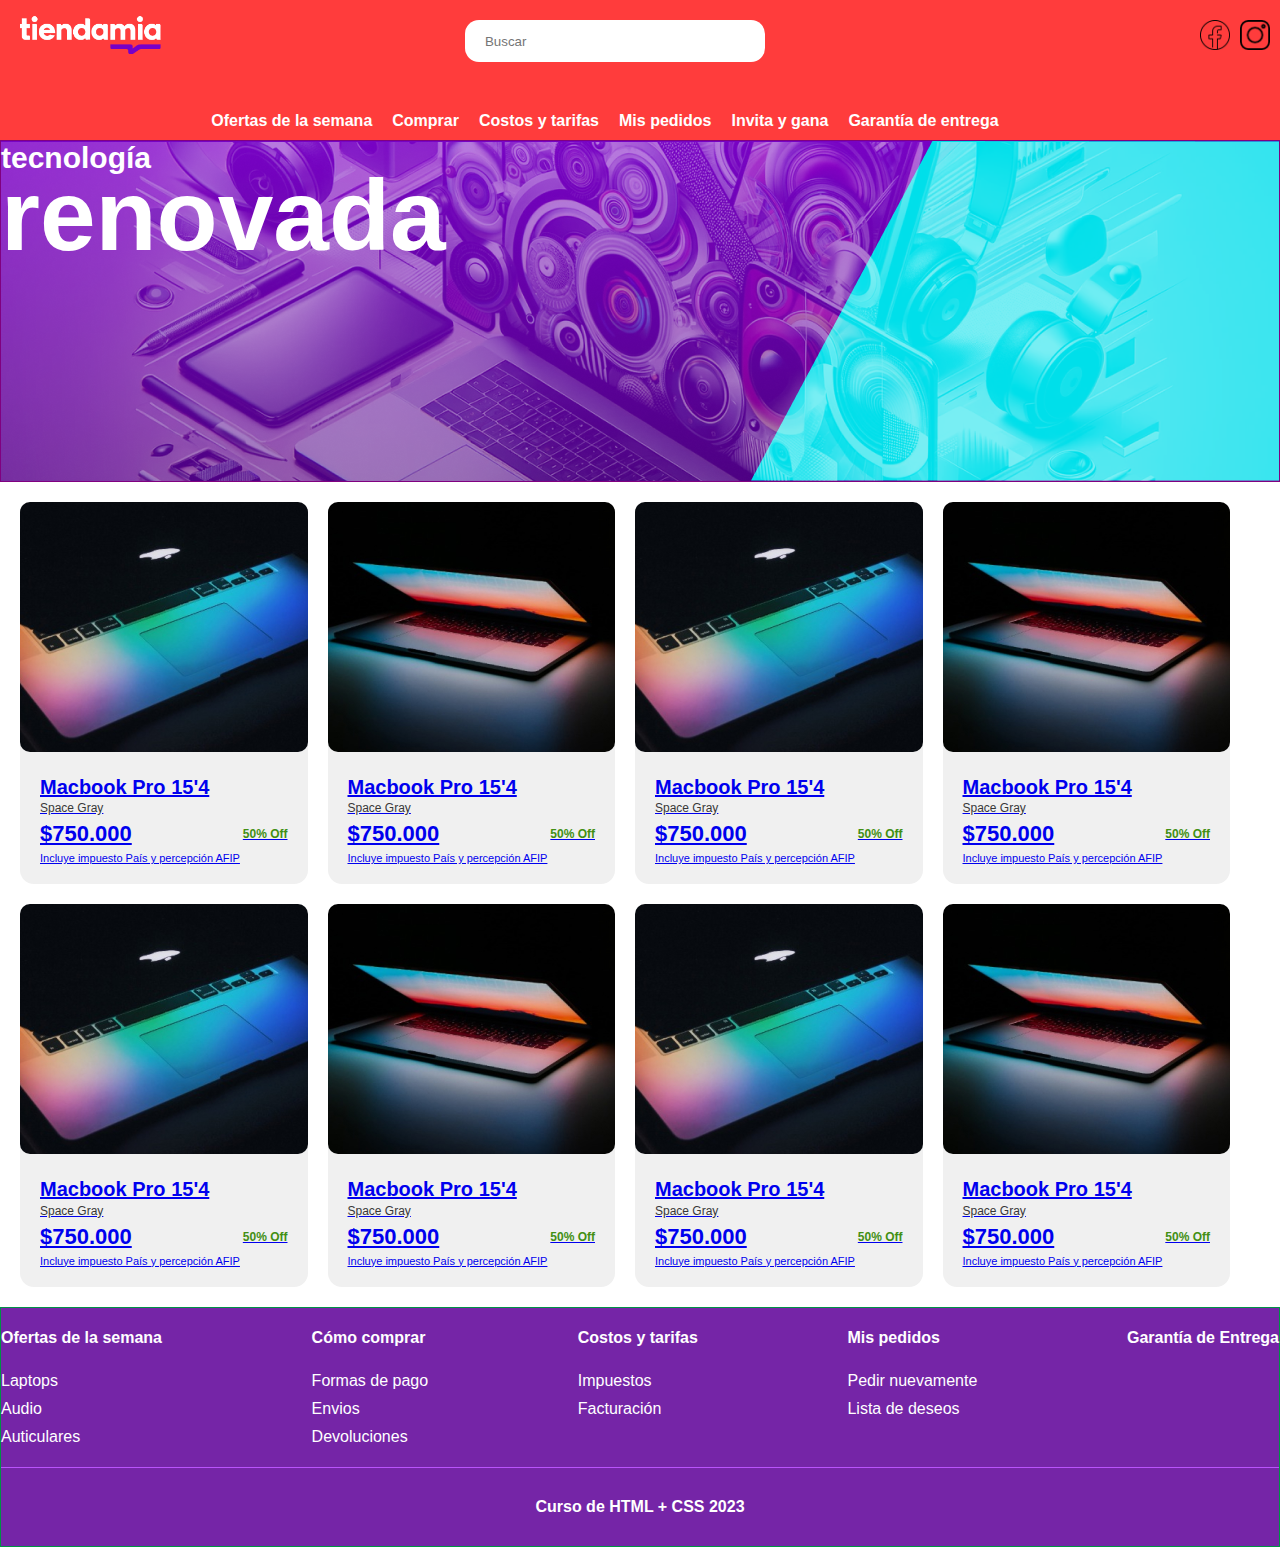
==== index.html @ 2b43e903 "Initial commit" ====
<!DOCTYPE html>
<html lang="es">
  <head>
    <meta charset="UTF-8" />
    <meta name="viewport" content="width=device-width, initial-scale=1.0" />
    <link rel="stylesheet" href="style.css" />
    <title>Tu Página</title>
  </head>
  <body>
    <header>
      <div id="logo">
        <img src="img/Screenshot 2024-01-22 201639.png" alt="Logo" />
      </div>
      <div id="search">
        <input type="text" placeholder="Buscar" />
        <div id="menu">
          <nav>
            <ul>
              <li><a href="#">Ofertas de la semana</a></li>
              <li><a href="#">Comprar</a></li>
              <li><a href="#">Costos y tarifas</a></li>
              <li><a href="#">Mis pedidos</a></li>
              <li><a href="#">Invita y gana</a></li>
              <li><a href="#">Garantía de entrega</a></li>
            </ul>
          </nav>
        </div>
      </div>
      <div id="social-icons">
        <img src="img/logo-de-facebook.png" alt="Facebook" />
        <img src="img/instagram.png" alt="Instagram" />
      </div>
    </header>
    <section id="hero">
      <div class="container">
        <div class="title-container">
          <span>tecnología</span>
          <span>renovada</span>
        </div>
      </div>
    </section>
    <main>
      <div class="container">
        <div class="product-container">
          <a href="checkout.html">
            <article class="product-card">
              <img class="product-img" src="img/mock1.jpg" alt="Macbook Pro" />
              <div class="product-info">
                <span class="product-title">Macbook Pro 15'4</span>
                <span class="product-description">Space Gray</span>
                <div class="product-price-block">
                  <span class="price">$750.000</span>
                  <span class="discount">50% Off</span>
                </div>
                <div class="product-tax-policy">
                  Incluye impuesto País y percepción AFIP
                </div>
              </div>
            </article>
          </a>
          <a href="checkout.html">
            <article class="product-card">
              <img class="product-img" src="img/mock2.jpg" alt="Macbook Pro" />
              <div class="product-info">
                <span class="product-title">Macbook Pro 15'4</span>
                <span class="product-description">Space Gray</span>
                <div class="product-price-block">
                  <span class="price">$750.000</span>
                  <span class="discount">50% Off</span>
                </div>
                <div class="product-tax-policy">
                  Incluye impuesto País y percepción AFIP
                </div>
              </div>
            </article>
          </a>
          <a href="checkout.html">
            <article class="product-card">
              <img class="product-img" src="img/mock1.jpg" alt="Macbook Pro" />
              <div class="product-info">
                <span class="product-title">Macbook Pro 15'4</span>
                <span class="product-description">Space Gray</span>
                <div class="product-price-block">
                  <span class="price">$750.000</span>
                  <span class="discount">50% Off</span>
                </div>
                <div class="product-tax-policy">
                  Incluye impuesto País y percepción AFIP
                </div>
              </div>
            </article>
          </a>
          <a href="checkout.html">
            <article class="product-card">
              <img class="product-img" src="img/mock2.jpg" alt="Macbook Pro" />
              <div class="product-info">
                <span class="product-title">Macbook Pro 15'4</span>
                <span class="product-description">Space Gray</span>
                <div class="product-price-block">
                  <span class="price">$750.000</span>
                  <span class="discount">50% Off</span>
                </div>
                <div class="product-tax-policy">
                  Incluye impuesto País y percepción AFIP
                </div>
              </div>
            </article>
          </a>
          <a href="checkout.html">
            <article class="product-card">
              <img class="product-img" src="img/mock1.jpg" alt="Macbook Pro" />
              <div class="product-info">
                <span class="product-title">Macbook Pro 15'4</span>
                <span class="product-description">Space Gray</span>
                <div class="product-price-block">
                  <span class="price">$750.000</span>
                  <span class="discount">50% Off</span>
                </div>
                <div class="product-tax-policy">
                  Incluye impuesto País y percepción AFIP
                </div>
              </div>
            </article>
          </a>
          <a href="checkout.html">
            <article class="product-card">
              <img class="product-img" src="img/mock2.jpg" alt="Macbook Pro" />
              <div class="product-info">
                <span class="product-title">Macbook Pro 15'4</span>
                <span class="product-description">Space Gray</span>
                <div class="product-price-block">
                  <span class="price">$750.000</span>
                  <span class="discount">50% Off</span>
                </div>
                <div class="product-tax-policy">
                  Incluye impuesto País y percepción AFIP
                </div>
              </div>
            </article>
          </a>
          <a href="checkout.html">
            <article class="product-card">
              <img class="product-img" src="img/mock1.jpg" alt="Macbook Pro" />
              <div class="product-info">
                <span class="product-title">Macbook Pro 15'4</span>
                <span class="product-description">Space Gray</span>
                <div class="product-price-block">
                  <span class="price">$750.000</span>
                  <span class="discount">50% Off</span>
                </div>
                <div class="product-tax-policy">
                  Incluye impuesto País y percepción AFIP
                </div>
              </div>
            </article>
          </a>
          <a href="checkout.html">
            <article class="product-card">
              <img class="product-img" src="img/mock2.jpg" alt="Macbook Pro" />
              <div class="product-info">
                <span class="product-title">Macbook Pro 15'4</span>
                <span class="product-description">Space Gray</span>
                <div class="product-price-block">
                  <span class="price">$750.000</span>
                  <span class="discount">50% Off</span>
                </div>
                <div class="product-tax-policy">
                  Incluye impuesto País y percepción AFIP
                </div>
              </div>
            </article>
          </a>
        </div>
      </div>
    </main>

    <footer>
      <div class="container">
        <div class="columns-container">
          <div class="col">
            <ul>
              <li class="col-main-item">
                <a href="#">Ofertas de la semana</a>
              </li>
              <li><a href="#">Laptops</a></li>
              <li><a href="#">Audio</a></li>
              <li><a href="#">Auticulares</a></li>
            </ul>
          </div>
          <div class="col">
            <ul>
              <li class="col-main-item"><a href="#">Cómo comprar</a></li>
              <li><a href="#">Formas de pago</a></li>
              <li><a href="#">Envios</a></li>
              <li><a href="#">Devoluciones</a></li>
            </ul>
          </div>
          <div class="col">
            <ul>
              <li class="col-main-item"><a href="#">Costos y tarifas</a></li>
              <li><a href="#">Impuestos</a></li>
              <li><a href="#">Facturación</a></li>
            </ul>
          </div>
          <div class="col">
            <ul>
              <li class="col-main-item"><a href="#">Mis pedidos</a></li>
              <li><a href="#">Pedir nuevamente</a></li>
              <li><a href="#">Lista de deseos</a></li>
            </ul>
          </div>
          <div class="col">
            <ul>
              <li class="col-main-item"><a href="#">Garantía de Entrega</a></li>
            </ul>
          </div>
        </div>
        <div class="copyright">Curso de HTML + CSS 2023</div>
      </div>
    </footer>
  </body>
</html>
---- style.css ----
body {
  margin: 0;
  padding: 0;
  font-family: Arial, sans-serif;
}

header {
  background-color: #ff3c3c;
  color: #ffffff;
  padding: 10px;
  text-align: center;
  display: flex;
  align-items: center;
  justify-content: space-between;
}

#logo {
  width: 30px;
  height: auto;
  margin-bottom: 70px;
}
#logo img {
  width: 150px;
  height: auto;
  margin-left: 10px;
}
#social-icons {
  display: flex;
  height: auto;
  margin-bottom: 70px;
}

#social-icons img {
  width: 30px;
  height: auto;
  margin-left: 10px;
}

#search {
  display: flex;
  flex-direction: column;
  align-items: center;
  margin-top: 10px;
}

#search input {
  height: 42px;
  border-radius: 14px;
  border: none;
  width: 300px;
  padding: 20px;
  box-sizing: border-box;
}

#menu nav ul {
  display: flex;
  justify-content: space-between;
  list-style-type: none;
  margin: 0;
  padding: 0;
}

#menu nav ul li {
  margin-right: 20px;
  margin-top: 50px;
}

#menu nav ul li a {
  color: white;
  font-weight: 700;
  text-align: left;
  text-decoration: none;
}
.nav ul li a:hover {
  text-decoration: underline;
}
/* Hero section */
section#hero {
  border: 1px solid purple;
  height: 340px;
  background: url("img/hero_bg.png");
  background-size: cover;
  background-position: top center;
}
section#hero .container {
  display: flex;
  align-items: center;
  justify-content: flex-start;
}
.title-container span {
  display: block;
  color: white;
  font-weight: 700;
}
.title-container span:first-child {
  font-size: 30px;
}
.title-container span:last-child {
  font-size: 100px;
  line-height: 80px;
}

main {
  padding: 20px;
  margin-right: 30px;
}

.product-container {
  display: grid;
  grid-template-columns: repeat(4, 1fr);
  grid-gap: 20px;
}
.product-card {
  background-color: #f0f0f0;
  border-radius: 14px;
  width: auto;
}
.product-img {
  width: 100%;
  height: 250px;
  border-radius: 10px;
  object-fit: cover;
  object-position: center center;
}
.product-info {
  padding: 20px;
  box-sizing: border-box;
}
.product-title {
  font-size: 20px;
  font-weight: 700;
  line-height: 22.27px;
  word-wrap: break-word;
  display: block;
}
.product-description {
  font-size: 12px;
  font-weight: 400;
  color: #383838;
  margin-bottom: 6px;
}
.product-price-block {
  display: flex;
  margin: 5px 0;
  justify-content: space-between;
  align-items: center;
}
.product-price-block .price {
  font-size: 22px;
  font-weight: 700;
  flex: 1;
}
.product-price-block .discount {
  font-size: 12px;
  font-weight: 700;
  color: #428f13;
}
.product-tax-policy {
  font-size: 11px;
  font-weight: 300;
}
footer {
  border: 1px solid #009145;
  min-height: 68px;
  background-color: #7525a7;
}
footer .container {
  display: flex;
  flex-direction: column;
}
.columns-container {
  flex: 1;
  display: flex;
  justify-content: space-between;
}
.columns-container .col ul {
  list-style-type: none;
  padding: 0;
}
.columns-container .col ul li {
  padding: 5px 0;
}
.columns-container .col ul li.col-main-item {
  font-weight: bold;
  padding-bottom: 20px;
}
.columns-container .col ul li a {
  color: white;
  text-decoration: none;
}
.copyright {
  border-top: 1px solid #ba53fb;
  text-align: center;
  color: white;
  font-weight: bold;
  padding: 30px 0;
  box-sizing: border-box;
}
/* Estilos para la sección de Checkout */
#checkout {
  background-color: #ebebeb; /* Color de fondo claro */
  padding: 33px; /* Espaciado interno */
  border-radius: 2px; /* Bordes ligeramente redondeados */
}

.checkout-container {
  text-align: center;
}

.checkout-total-label {
  color: #ff3c3c;
  font-size: 25px; 
}

.checkout-total-price {
  font-size: 28px; /* Tamaño grande para el precio */
  font-weight: 700;
  color: #009145; /* Fuente en negrita */
  margin-top: 20px; /* Espacio por encima del precio */
}

.checkout-description {
  line-height: 20.4px; /* Espaciado de línea para mejorar la legibilidad */
  word-wrap: break-word; /* Asegura que el texto no desborde el contenedor */
}

.checkout-policy-list {
  list-style-type: none; /* Elimina los marcadores de lista */
  margin-bottom: 30px; /* Espacio debajo de la lista */
}

.checkout-policy-list li {
  display: flex; /* Alineación horizontal de íconos y texto */
  margin: 15px 0; /* Espacio entre elementos de la lista */
}

.checkout-policy-list li .policy-icon {
  margin-right: 15px; /* Espacio entre el ícono y el texto */
}

.checkout-process .top {
  display: flex; /* Alinea el input y el botón horizontalmente */
  margin-bottom: 10px; /* Espacio debajo del grupo superior */
}

.checkout-process .top input {
  height: 40px;
  border-radius: 10px;
  border: none;
  width: 100px;
  margin-right: 10px;
  padding: 0 10px 0 20px;
  box-sizing: border-box;
}

.btn-primary {
  width: 100%;
  background: #ff3b3c;
  color: white;
  font-weight: bold;
  border: none;
  height: 40px;
  border-radius: 10px;
  cursor: pointer;
}

.btn-outline {
  width: 100%;
  border: 1px solid #ff3b3c;
  color: #ff3b3c;
  font-weight: bold;
  height: 40px;
  border-radius: 10px;
  cursor: pointer;

}
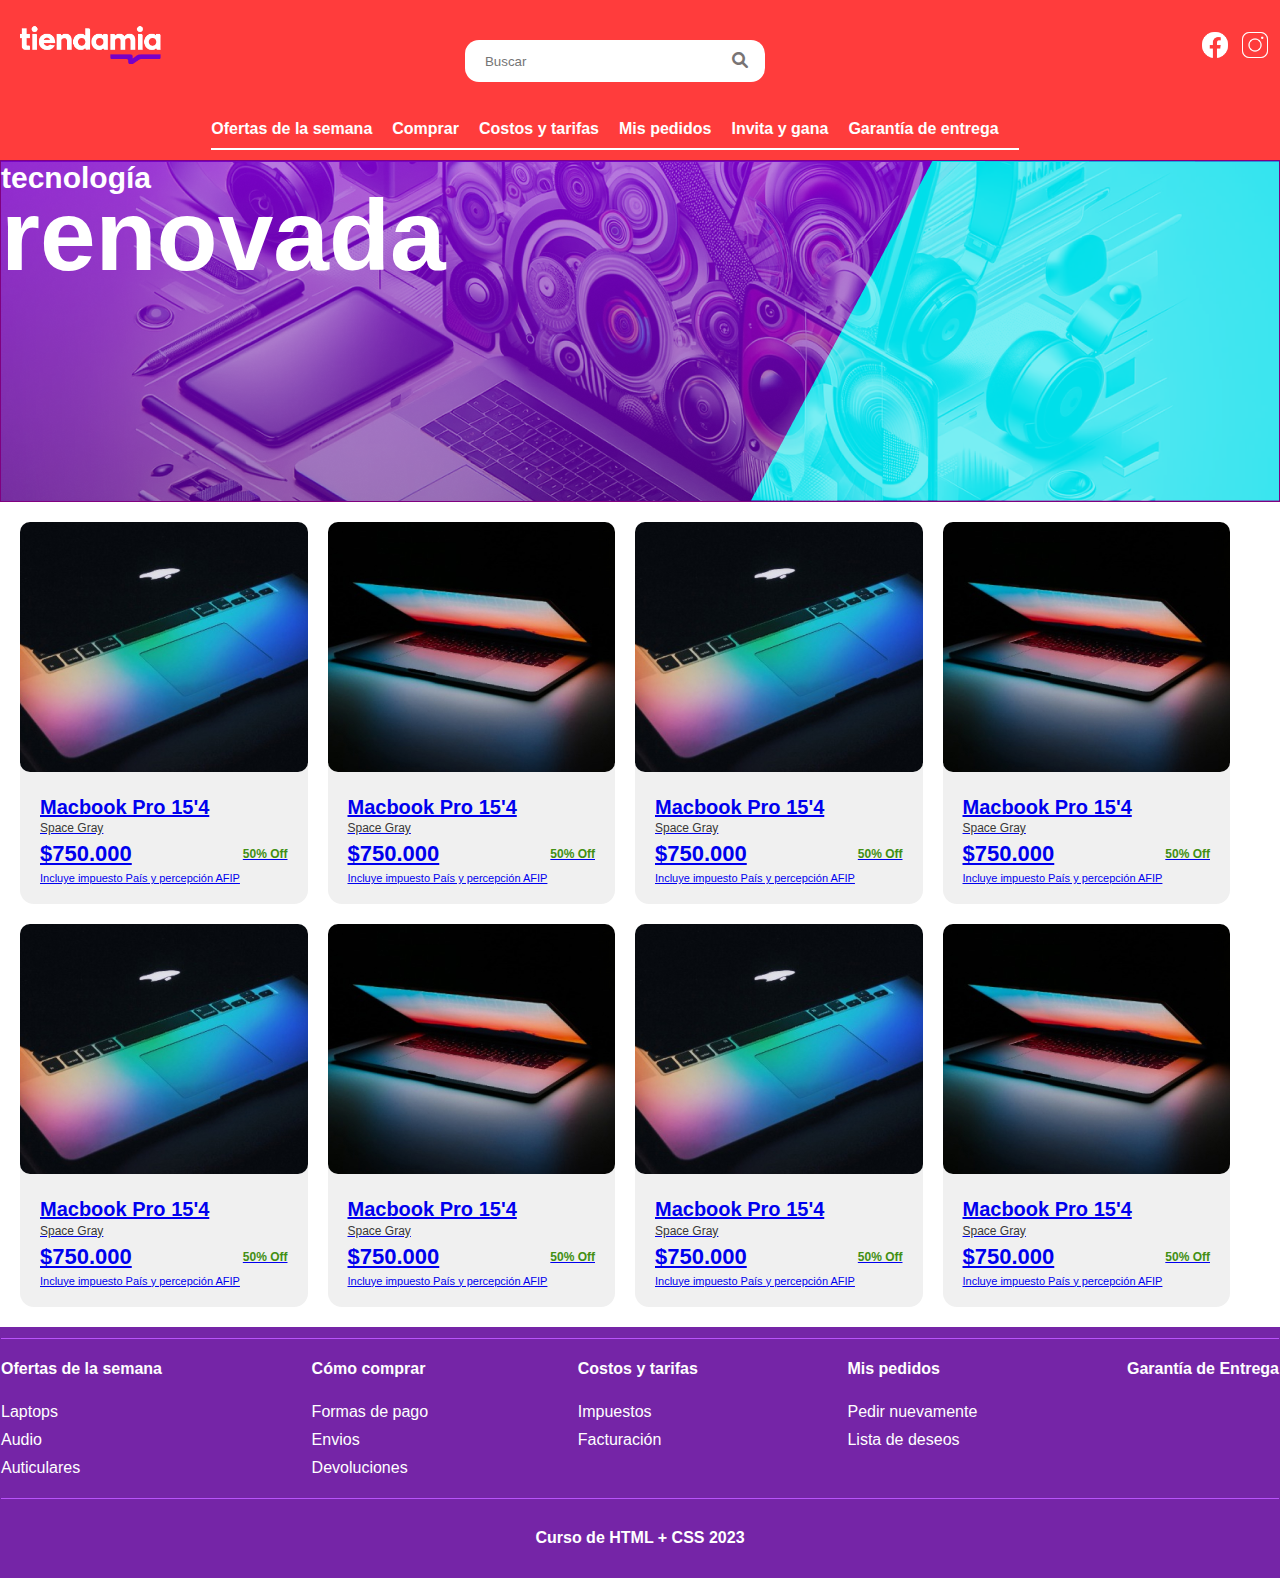
==== commit 32a9de9a: "update index" ====
--- a/index.html
+++ b/index.html
@@ -4,6 +4,7 @@
     <meta charset="UTF-8" />
     <meta name="viewport" content="width=device-width, initial-scale=1.0" />
     <link rel="stylesheet" href="style.css" />
+    <link rel="stylesheet" href="https://cdnjs.cloudflare.com/ajax/libs/font-awesome/6.0.0/css/all.min.css" />
     <title>Tu Página</title>
   </head>
   <body>
@@ -13,6 +14,7 @@
       </div>
       <div id="search">
         <input type="text" placeholder="Buscar" />
+        <span class="search-icon"><i class="fas fa-search"></i></span>
         <div id="menu">
           <nav>
             <ul>
@@ -27,8 +29,8 @@
         </div>
       </div>
       <div id="social-icons">
-        <img src="img/logo-de-facebook.png" alt="Facebook" />
-        <img src="img/instagram.png" alt="Instagram" />
+        <img src="img/icons8-facebook-nuevo-50.png" alt="Facebook" />
+        <img src="img/icons8-instagram-50.png" alt="Instagram" />
       </div>
     </header>
     <section id="hero">
--- a/style.css
+++ b/style.css
@@ -40,9 +40,24 @@
   display: flex;
   flex-direction: column;
   align-items: center;
-  margin-top: 10px;
-}
-
+  margin-top: 30px;
+  border-bottom: 2px solid white; 
+  padding-bottom: 10px;
+}
+.search-icon {
+  align-items: center;
+  margin-top: -30px;
+  margin-left: 250px;
+  cursor: pointer;
+  color: #787474; 
+
+}
+#search .divider {
+  border: none;
+  height: 2px;
+  background-color: white; /* Color blanco de la línea horizontal */
+  margin: 10px 0; /* Ajustar según sea necesario */
+}
 #search input {
   height: 42px;
   border-radius: 14px;
@@ -160,11 +175,14 @@
   font-weight: 300;
 }
 footer {
-  border: 1px solid #009145;
+  border: 1px solid #7525a7;
   min-height: 68px;
-  background-color: #7525a7;
-}
+  background-color: #7525a7;  
+}
+
 footer .container {
+  border-top: 1px solid #ba53fb;
+  margin-top: 10px;
   display: flex;
   flex-direction: column;
 }
@@ -198,9 +216,9 @@
 }
 /* Estilos para la sección de Checkout */
 #checkout {
-  background-color: #ebebeb; /* Color de fondo claro */
-  padding: 33px; /* Espaciado interno */
-  border-radius: 2px; /* Bordes ligeramente redondeados */
+  background-color: #ebebeb; 
+  padding: 33px;
+  border-radius: 2px; 
 }
 
 .checkout-container {
@@ -213,34 +231,34 @@
 }
 
 .checkout-total-price {
-  font-size: 28px; /* Tamaño grande para el precio */
-  font-weight: 700;
-  color: #009145; /* Fuente en negrita */
-  margin-top: 20px; /* Espacio por encima del precio */
+  font-size: 28px; 
+  font-weight: 700;
+  color: #009145; 
+  margin-top: 20px; 
 }
 
 .checkout-description {
-  line-height: 20.4px; /* Espaciado de línea para mejorar la legibilidad */
-  word-wrap: break-word; /* Asegura que el texto no desborde el contenedor */
+  line-height: 20.4px; 
+  word-wrap: break-word; 
 }
 
 .checkout-policy-list {
-  list-style-type: none; /* Elimina los marcadores de lista */
-  margin-bottom: 30px; /* Espacio debajo de la lista */
+  list-style-type: none; 
+  margin-bottom: 30px; 
 }
 
 .checkout-policy-list li {
-  display: flex; /* Alineación horizontal de íconos y texto */
-  margin: 15px 0; /* Espacio entre elementos de la lista */
+  display: flex; 
+  margin: 15px 0; 
 }
 
 .checkout-policy-list li .policy-icon {
-  margin-right: 15px; /* Espacio entre el ícono y el texto */
+  margin-right: 15px; 
 }
 
 .checkout-process .top {
-  display: flex; /* Alinea el input y el botón horizontalmente */
-  margin-bottom: 10px; /* Espacio debajo del grupo superior */
+  display: flex; 
+  margin-bottom: 10px; 
 }
 
 .checkout-process .top input {
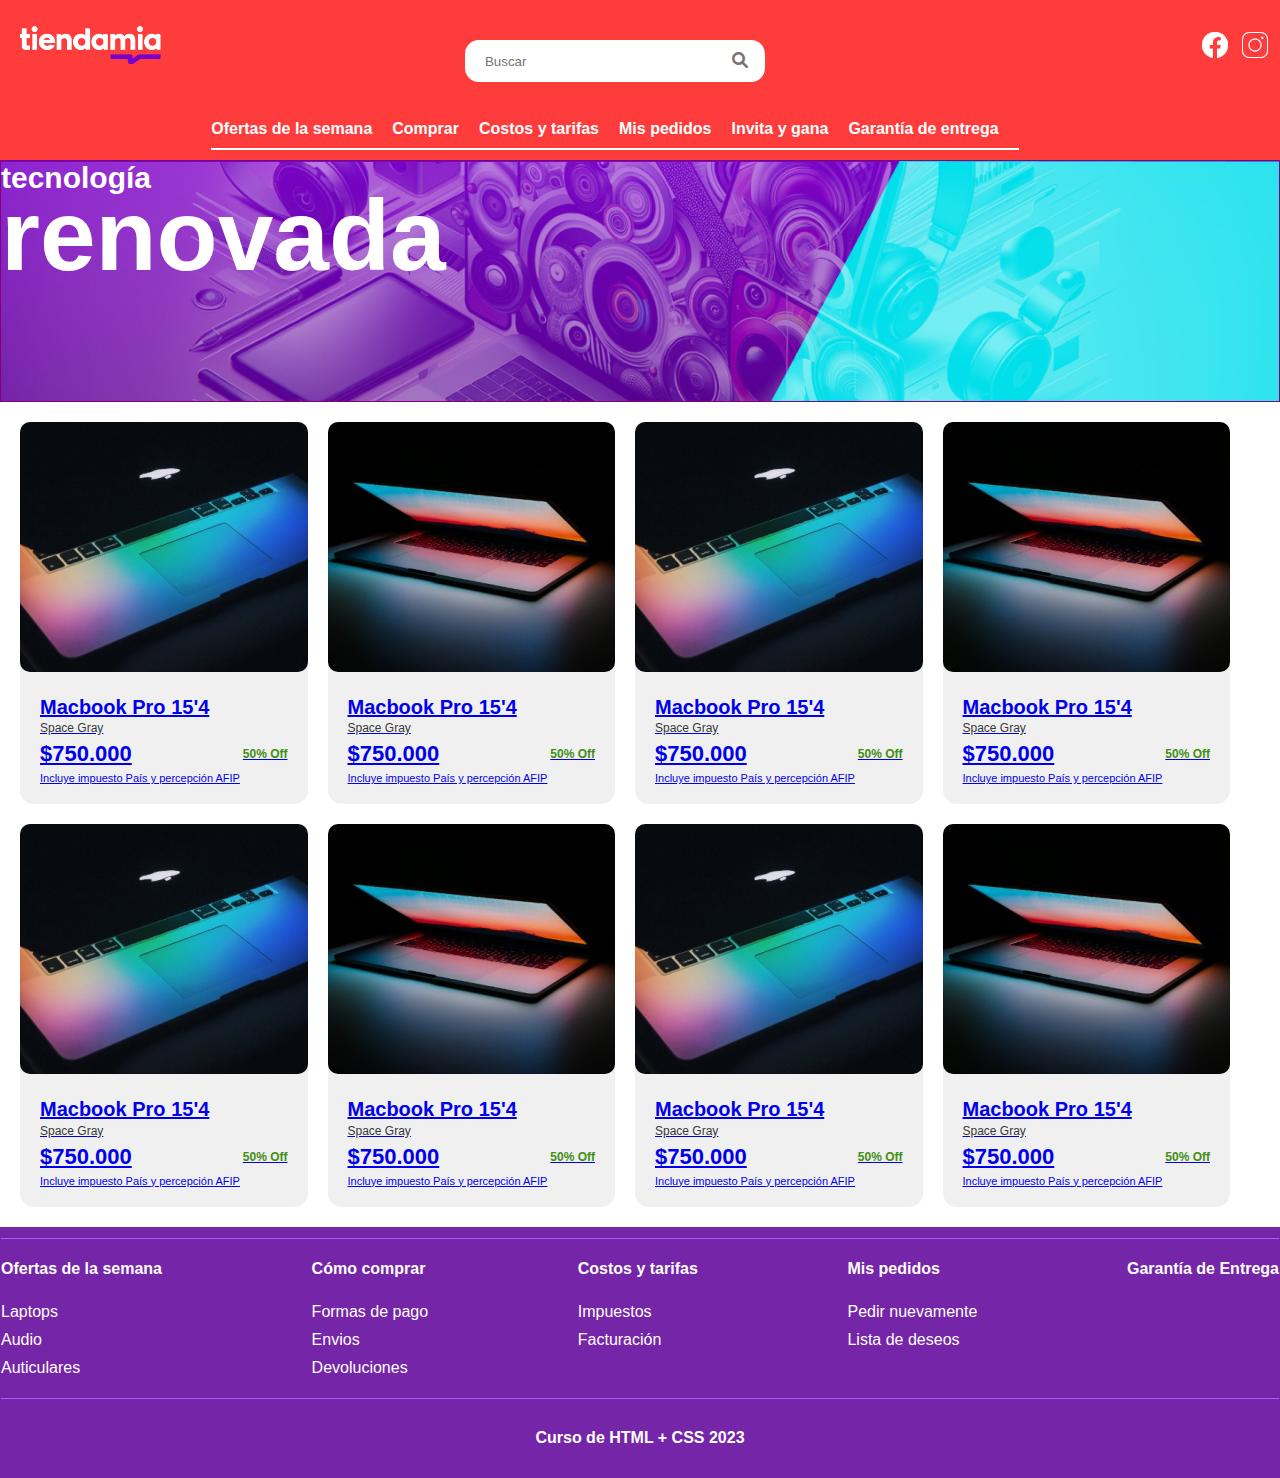
==== commit 312ba65c: "update" ====
--- a/index.html
+++ b/index.html
@@ -9,13 +9,13 @@
   </head>
   <body>
     <header>
-      <div id="logo">
-        <img src="img/Screenshot 2024-01-22 201639.png" alt="Logo" />
-      </div>
+      <a href="index.html" id="logo">
+        <img src="img/Screenshot 2024-01-22 201639.png" alt="Logo">
+      </a>
       <div id="search">
         <input type="text" placeholder="Buscar" />
-        <span class="search-icon"><i class="fas fa-search"></i></span>
-        <div id="menu">
+  <span class="search-icon"><i class="fas fa-search"></i></span>
+      <div id="menu">
           <nav>
             <ul>
               <li><a href="#">Ofertas de la semana</a></li>
--- a/style.css
+++ b/style.css
@@ -65,6 +65,7 @@
   width: 300px;
   padding: 20px;
   box-sizing: border-box;
+  
 }
 
 #menu nav ul {
@@ -73,6 +74,7 @@
   list-style-type: none;
   margin: 0;
   padding: 0;
+  
 }
 
 #menu nav ul li {
@@ -85,6 +87,7 @@
   font-weight: 700;
   text-align: left;
   text-decoration: none;
+  
 }
 .nav ul li a:hover {
   text-decoration: underline;
@@ -92,7 +95,7 @@
 /* Hero section */
 section#hero {
   border: 1px solid purple;
-  height: 340px;
+  height: 240px;
   background: url("img/hero_bg.png");
   background-size: cover;
   background-position: top center;
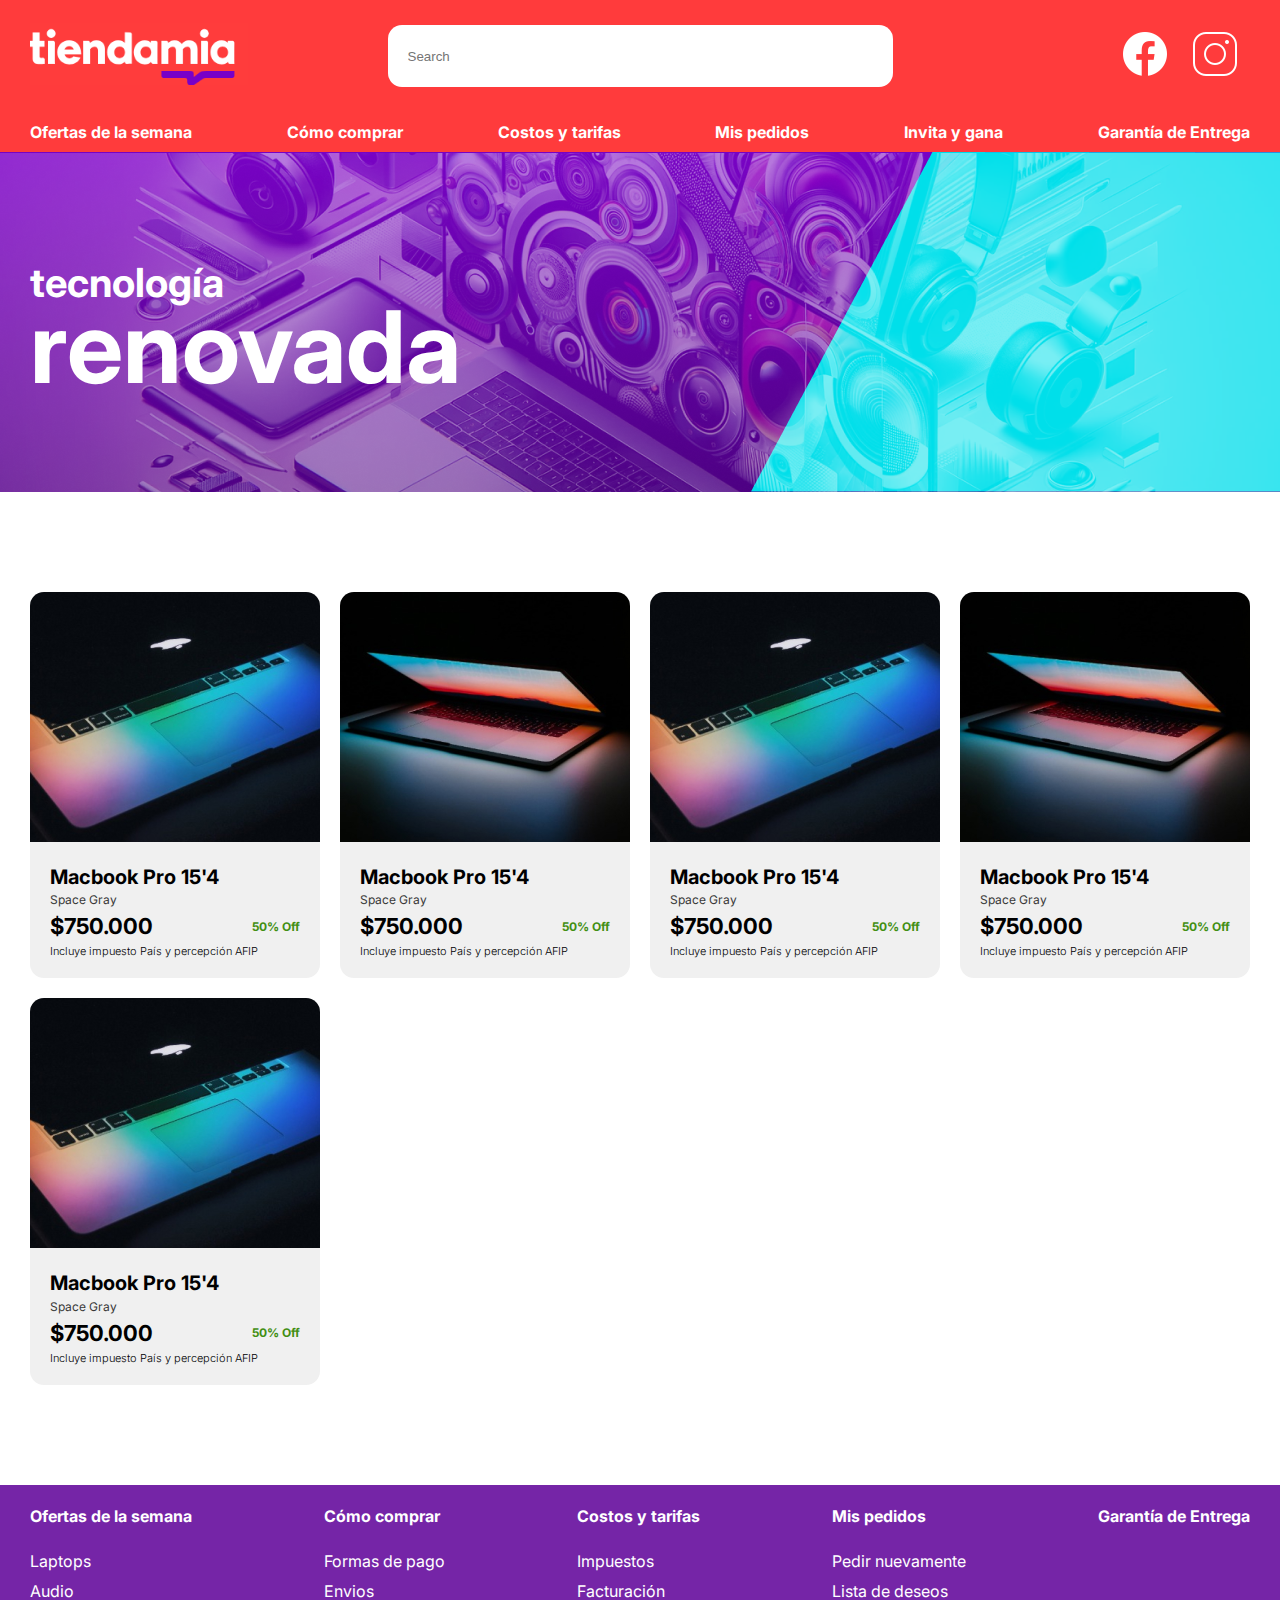
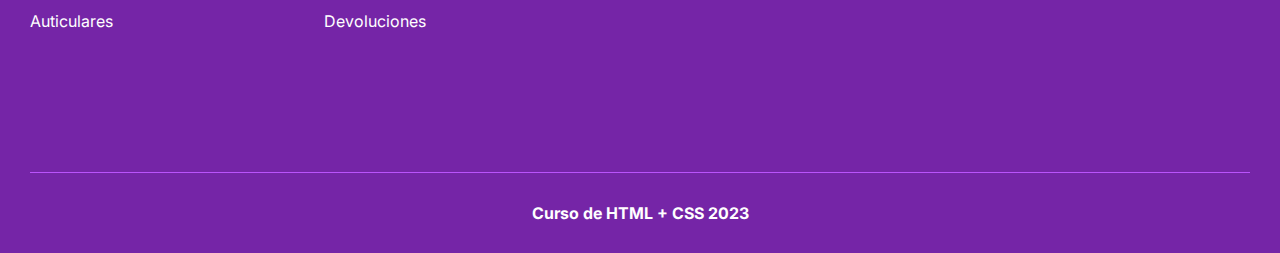
==== commit 91f1b1f3: "update" ====
--- a/index.html
+++ b/index.html
@@ -1,36 +1,39 @@
 <!DOCTYPE html>
-<html lang="es">
+<html lang="en">
   <head>
     <meta charset="UTF-8" />
     <meta name="viewport" content="width=device-width, initial-scale=1.0" />
-    <link rel="stylesheet" href="style.css" />
-    <link rel="stylesheet" href="https://cdnjs.cloudflare.com/ajax/libs/font-awesome/6.0.0/css/all.min.css" />
-    <title>Tu Página</title>
+    <link rel="preconnect" href="https://fonts.googleapis.com">
+    <link rel="preconnect" href="https://fonts.gstatic.com" crossorigin>
+    <link href="https://fonts.googleapis.com/css2?family=Inter:wght@300;400;700&display=swap" rel="stylesheet">
+    <link rel="stylesheet" href="style.css">
+    <title>Tienda Virtual</title>
   </head>
   <body>
     <header>
-      <a href="index.html" id="logo">
-        <img src="img/Screenshot 2024-01-22 201639.png" alt="Logo">
-      </a>
-      <div id="search">
-        <input type="text" placeholder="Buscar" />
-  <span class="search-icon"><i class="fas fa-search"></i></span>
-      <div id="menu">
-          <nav>
+      <div class="container">
+        <div class="search">
+          <div class="logo"><img src="img/Screenshot 2024-01-22 201639.png" width="218" alt="Logo store"></div>
+          <div class="form">
+            <form><input type="text" placeholder="Search"></form>
+          </div>
+          <div class="social">
             <ul>
-              <li><a href="#">Ofertas de la semana</a></li>
-              <li><a href="#">Comprar</a></li>
-              <li><a href="#">Costos y tarifas</a></li>
-              <li><a href="#">Mis pedidos</a></li>
-              <li><a href="#">Invita y gana</a></li>
-              <li><a href="#">Garantía de entrega</a></li>
+              <li><a href="https://facebook.com"><img src="img/icons8-facebook-nuevo-50.png" alt="Logo social"></a></li>
+              <li><a href="https://instagram.com"><img src="img/icons8-instagram-50.png" alt="Logo social"></a></li>
             </ul>
-          </nav>
+          </div>
         </div>
-      </div>
-      <div id="social-icons">
-        <img src="img/icons8-facebook-nuevo-50.png" alt="Facebook" />
-        <img src="img/icons8-instagram-50.png" alt="Instagram" />
+        <div class="nav">
+          <ul>
+            <li><a href="checkout.html">Ofertas de la semana</a></li>
+            <li><a href="#">Cómo comprar</a></li>
+            <li><a href="#">Costos y tarifas</a></li>
+            <li><a href="#">Mis pedidos</a></li>
+            <li><a href="#">Invita y gana</a></li>
+            <li><a href="#">Garantía de Entrega</a></li>
+          </ul>
+        </div>
       </div>
     </header>
     <section id="hero">
@@ -44,146 +47,75 @@
     <main>
       <div class="container">
         <div class="product-container">
-          <a href="checkout.html">
-            <article class="product-card">
-              <img class="product-img" src="img/mock1.jpg" alt="Macbook Pro" />
-              <div class="product-info">
-                <span class="product-title">Macbook Pro 15'4</span>
-                <span class="product-description">Space Gray</span>
-                <div class="product-price-block">
-                  <span class="price">$750.000</span>
-                  <span class="discount">50% Off</span>
+          <article class="product-card">
+            <img class="product-img" src="img/mock1.jpg" alt="Macbook Pro">
+            <div class="product-info">
+              <span class="product-title">Macbook Pro 15'4</span>
+              <span class="product-description">Space Gray</span>
+              <div class="product-price-block">
+                <span class="price">$750.000</span>
+                <span class="discount">50% Off</span>
+              </div>
+              <div class="product-tax-policy">Incluye impuesto País y percepción AFIP</div>
+            </div>
+          </article>
+          <article class="product-card">
+            <img class="product-img" src="img/mock2.jpg" alt="Macbook Pro">
+            <div class="product-info">
+              <span class="product-title">Macbook Pro 15'4</span>
+              <span class="product-description">Space Gray</span>
+              <div class="product-price-block">
+                <span class="price">$750.000</span>
+                <span class="discount">50% Off</span>
+              </div>
+              <div class="product-tax-policy">Incluye impuesto País y percepción AFIP</div>
+            </div>
+          </article>
+          <article class="product-card">
+            <img class="product-img" src="img/mock1.jpg" alt="Macbook Pro">
+            <div class="product-info">
+              <span class="product-title">Macbook Pro 15'4</span>
+              <span class="product-description">Space Gray</span>
+              <div class="product-price-block">
+                <span class="price">$750.000</span>
+                <span class="discount">50% Off</span>
+              </div>
+              <div class="product-tax-policy">Incluye impuesto País y percepción AFIP</div>
+            </div>
+          </article>
+          <article class="product-card">
+            <img class="product-img" src="img/mock2.jpg" alt="Macbook Pro">
+            <div class="product-info">
+              <span class="product-title">Macbook Pro 15'4</span>
+              <span class="product-description">Space Gray</span>
+              <div class="product-price-block">
+                <span class="price">$750.000</span>
+                <span class="discount">50% Off</span>
                 </div>
-                <div class="product-tax-policy">
-                  Incluye impuesto País y percepción AFIP
-                </div>
+              <div class="product-tax-policy">Incluye impuesto País y percepción AFIP</div>
               </div>
-            </article>
-          </a>
-          <a href="checkout.html">
-            <article class="product-card">
-              <img class="product-img" src="img/mock2.jpg" alt="Macbook Pro" />
-              <div class="product-info">
-                <span class="product-title">Macbook Pro 15'4</span>
-                <span class="product-description">Space Gray</span>
-                <div class="product-price-block">
-                  <span class="price">$750.000</span>
-                  <span class="discount">50% Off</span>
-                </div>
-                <div class="product-tax-policy">
-                  Incluye impuesto País y percepción AFIP
-                </div>
+          </article>
+          <article class="product-card">
+            <img class="product-img" src="img/mock1.jpg" alt="Macbook Pro">
+            <div class="product-info">
+              <span class="product-title">Macbook Pro 15'4</span>
+              <span class="product-description">Space Gray</span>
+              <div class="product-price-block">
+                <span class="price">$750.000</span>
+                <span class="discount">50% Off</span>
               </div>
-            </article>
-          </a>
-          <a href="checkout.html">
-            <article class="product-card">
-              <img class="product-img" src="img/mock1.jpg" alt="Macbook Pro" />
-              <div class="product-info">
-                <span class="product-title">Macbook Pro 15'4</span>
-                <span class="product-description">Space Gray</span>
-                <div class="product-price-block">
-                  <span class="price">$750.000</span>
-                  <span class="discount">50% Off</span>
-                </div>
-                <div class="product-tax-policy">
-                  Incluye impuesto País y percepción AFIP
-                </div>
-              </div>
-            </article>
-          </a>
-          <a href="checkout.html">
-            <article class="product-card">
-              <img class="product-img" src="img/mock2.jpg" alt="Macbook Pro" />
-              <div class="product-info">
-                <span class="product-title">Macbook Pro 15'4</span>
-                <span class="product-description">Space Gray</span>
-                <div class="product-price-block">
-                  <span class="price">$750.000</span>
-                  <span class="discount">50% Off</span>
-                </div>
-                <div class="product-tax-policy">
-                  Incluye impuesto País y percepción AFIP
-                </div>
-              </div>
-            </article>
-          </a>
-          <a href="checkout.html">
-            <article class="product-card">
-              <img class="product-img" src="img/mock1.jpg" alt="Macbook Pro" />
-              <div class="product-info">
-                <span class="product-title">Macbook Pro 15'4</span>
-                <span class="product-description">Space Gray</span>
-                <div class="product-price-block">
-                  <span class="price">$750.000</span>
-                  <span class="discount">50% Off</span>
-                </div>
-                <div class="product-tax-policy">
-                  Incluye impuesto País y percepción AFIP
-                </div>
-              </div>
-            </article>
-          </a>
-          <a href="checkout.html">
-            <article class="product-card">
-              <img class="product-img" src="img/mock2.jpg" alt="Macbook Pro" />
-              <div class="product-info">
-                <span class="product-title">Macbook Pro 15'4</span>
-                <span class="product-description">Space Gray</span>
-                <div class="product-price-block">
-                  <span class="price">$750.000</span>
-                  <span class="discount">50% Off</span>
-                </div>
-                <div class="product-tax-policy">
-                  Incluye impuesto País y percepción AFIP
-                </div>
-              </div>
-            </article>
-          </a>
-          <a href="checkout.html">
-            <article class="product-card">
-              <img class="product-img" src="img/mock1.jpg" alt="Macbook Pro" />
-              <div class="product-info">
-                <span class="product-title">Macbook Pro 15'4</span>
-                <span class="product-description">Space Gray</span>
-                <div class="product-price-block">
-                  <span class="price">$750.000</span>
-                  <span class="discount">50% Off</span>
-                </div>
-                <div class="product-tax-policy">
-                  Incluye impuesto País y percepción AFIP
-                </div>
-              </div>
-            </article>
-          </a>
-          <a href="checkout.html">
-            <article class="product-card">
-              <img class="product-img" src="img/mock2.jpg" alt="Macbook Pro" />
-              <div class="product-info">
-                <span class="product-title">Macbook Pro 15'4</span>
-                <span class="product-description">Space Gray</span>
-                <div class="product-price-block">
-                  <span class="price">$750.000</span>
-                  <span class="discount">50% Off</span>
-                </div>
-                <div class="product-tax-policy">
-                  Incluye impuesto País y percepción AFIP
-                </div>
-              </div>
-            </article>
-          </a>
+              <div class="product-tax-policy">Incluye impuesto País y percepción AFIP</div>
+            </div>
+          </article>
         </div>
       </div>
     </main>
-
     <footer>
       <div class="container">
         <div class="columns-container">
           <div class="col">
             <ul>
-              <li class="col-main-item">
-                <a href="#">Ofertas de la semana</a>
-              </li>
+              <li class="col-main-item"><a href="#">Ofertas de la semana</a></li>
               <li><a href="#">Laptops</a></li>
               <li><a href="#">Audio</a></li>
               <li><a href="#">Auticulares</a></li>
@@ -217,8 +149,10 @@
             </ul>
           </div>
         </div>
-        <div class="copyright">Curso de HTML + CSS 2023</div>
+        <div class="copyright">
+          Curso de HTML + CSS 2023
+        </div>
       </div>
     </footer>
   </body>
-</html>
+</html>--- a/style.css
+++ b/style.css
@@ -1,101 +1,74 @@
-body {
+body,
+html {
+  font-family: "Inter", sans-serif;
   margin: 0;
-  padding: 0;
-  font-family: Arial, sans-serif;
-}
-
+}
+
+/* Estructura del sitio */
 header {
-  background-color: #ff3c3c;
-  color: #ffffff;
-  padding: 10px;
-  text-align: center;
-  display: flex;
+  height: 152px;
+  background-color: #ff3b3c;
+}
+header .container {
+  display: flex;
+  flex-direction: column;
+}
+.search {
+  flex: 1;
+  display: flex;
+  justify-content: space-between;
   align-items: center;
-  justify-content: space-between;
-}
-
-#logo {
-  width: 30px;
-  height: auto;
-  margin-bottom: 70px;
-}
-#logo img {
-  width: 150px;
-  height: auto;
-  margin-left: 10px;
-}
-#social-icons {
-  display: flex;
-  height: auto;
-  margin-bottom: 70px;
-}
-
-#social-icons img {
-  width: 30px;
-  height: auto;
-  margin-left: 10px;
-}
-
-#search {
-  display: flex;
-  flex-direction: column;
-  align-items: center;
-  margin-top: 30px;
-  border-bottom: 2px solid white; 
-  padding-bottom: 10px;
-}
-.search-icon {
-  align-items: center;
-  margin-top: -30px;
-  margin-left: 250px;
-  cursor: pointer;
-  color: #787474; 
-
-}
-#search .divider {
-  border: none;
-  height: 2px;
-  background-color: white; /* Color blanco de la línea horizontal */
-  margin: 10px 0; /* Ajustar según sea necesario */
-}
-#search input {
-  height: 42px;
+  display: grid;
+  grid-template-columns: repeat(3, 1fr);
+}
+.search .form {
+  /* flex:1; */
+  box-sizing: border-box;
+  display: flex;
+  justify-content: center;
+}
+.search .form input {
+  height: 62px;
   border-radius: 14px;
   border: none;
-  width: 300px;
+  width: 505px;
   padding: 20px;
   box-sizing: border-box;
-  
-}
-
-#menu nav ul {
+}
+.search .social ul {
+  display: flex;
+  justify-content: flex-end;
+  list-style-type: none;
+  margin: 0;
+  padding: 0;
+}
+.search .social ul li {
+  padding: 0 10px;
+}
+
+.nav {
+  padding: 10px 0;
+}
+.nav ul {
   display: flex;
   justify-content: space-between;
   list-style-type: none;
   margin: 0;
   padding: 0;
-  
-}
-
-#menu nav ul li {
-  margin-right: 20px;
-  margin-top: 50px;
-}
-
-#menu nav ul li a {
+}
+.nav ul li a {
   color: white;
   font-weight: 700;
   text-align: left;
   text-decoration: none;
-  
 }
 .nav ul li a:hover {
   text-decoration: underline;
 }
+
 /* Hero section */
 section#hero {
-  border: 1px solid purple;
-  height: 240px;
+  height: 340px;
   background: url("img/hero_bg.png");
   background-size: cover;
   background-position: top center;
@@ -111,7 +84,7 @@
   font-weight: 700;
 }
 .title-container span:first-child {
-  font-size: 30px;
+  font-size: 40px;
 }
 .title-container span:last-child {
   font-size: 100px;
@@ -119,27 +92,85 @@
 }
 
 main {
-  padding: 20px;
-  margin-right: 30px;
-}
-
+  height: auto;
+  margin: 100px 0;
+}
+
+/* Footer  */
+footer {
+  min-height: 368px;
+  background-color: #7525a7;
+}
+
+footer .container {
+  display: flex;
+  flex-direction: column;
+}
+
+.columns-container {
+  flex: 1;
+  display: flex;
+  justify-content: space-between;
+  gap: 20px;
+}
+
+.columns-container .col ul {
+  list-style-type: none;
+  padding: 0;
+}
+
+.columns-container .col ul li {
+  padding: 5px 0;
+}
+
+.columns-container .col ul li.col-main-item {
+  font-weight: bold;
+  padding-bottom: 20px;
+}
+
+.columns-container .col ul li a {
+  color: white;
+  text-decoration: none;
+}
+
+.copyright {
+  border-top: 1px solid #ba53fb;
+  text-align: center;
+  color: white;
+  font-weight: bold;
+  padding: 30px 0;
+  box-sizing: border-box;
+}
+.container {
+  width: 1220px;
+  margin: 0 auto;
+  height: inherit;
+  min-height: inherit;
+}
+
+/* Bloque de productos */
 .product-container {
   display: grid;
   grid-template-columns: repeat(4, 1fr);
   grid-gap: 20px;
 }
+
+/* Card de producto */
 .product-card {
   background-color: #f0f0f0;
   border-radius: 14px;
   width: auto;
 }
+
 .product-img {
   width: 100%;
   height: 250px;
-  border-radius: 10px;
   object-fit: cover;
   object-position: center center;
-}
+  border-top-left-radius: 14px;
+  border-top-right-radius: 14px;
+}
+
 .product-info {
   padding: 20px;
   box-sizing: border-box;
@@ -151,124 +182,164 @@
   word-wrap: break-word;
   display: block;
 }
+
 .product-description {
   font-size: 12px;
   font-weight: 400;
   color: #383838;
   margin-bottom: 6px;
 }
+
 .product-price-block {
   display: flex;
   margin: 5px 0;
   justify-content: space-between;
   align-items: center;
 }
+
 .product-price-block .price {
   font-size: 22px;
   font-weight: 700;
   flex: 1;
 }
+
 .product-price-block .discount {
   font-size: 12px;
   font-weight: 700;
   color: #428f13;
 }
+
 .product-tax-policy {
   font-size: 11px;
   font-weight: 300;
 }
-footer {
-  border: 1px solid #7525a7;
-  min-height: 68px;
-  background-color: #7525a7;  
-}
-
-footer .container {
-  border-top: 1px solid #ba53fb;
+
+/* Product Page */
+.product-images-block {
+  /* Definimos flex 1 las 3 columnas para que ocupen el mismo espacio*/
+  flex: 1;
+}
+
+.product-images-block .thumbnail-container {
+  /* Definimos flex 1 las 3 columnas para que ocupen el mismo espacio*/
+  max-width: 100%;
+  overflow: hidden;
+}
+
+.product-images-block .thumbnail-container img {
+  /* Definimos flex 1 las 3 columnas para que ocupen el mismo espacio*/
+  max-width: 100%;
+  overflow: hidden;
+  object-position: center center;
+  object-fit: contain;
+}
+
+.product-description-block {
+  /* Definimos flex 1 las 3 columnas para que ocupen el mismo espacio*/
+  flex: 1;
+}
+
+.product-description-block .title {
+  color: black;
+  font-size: 28px;
+  font-weight: 700;
+  word-wrap: break-word;
+  margin-top: 0;
+}
+
+.product-description-block .label {
+  color: black;
+  font-size: 12px;
+  font-weight: 700;
+}
+
+
+.product-description-block .selector {
+  /* Ordenamos los labels y inputs verticalmente */
+  margin-top: 30px;
+}
+
+.product-description-block .selector fieldset {
+  /* Ordenamos los labels y inputs verticalmente */
+  border: none;
+  padding: 0;
+  display: flex;
+  flex-direction: column;
+}
+
+.product-description-block .selector select {
+  width: 100%;
+  height: 40px;
+  background: white;
+  border-radius: 10px;
+  border: 1px #eaeaea solid;
+  margin: 10px 0;
+  padding: 10px;
+  box-sizing: border-box;
+}
+
+.product-description-block .description {
+  margin-top: 30px;
+  line-height: 20px;
+  font-size: 10px;
+}
+
+.product-checkout-block {
+  /* Definimos flex 1 las 3 columnas para que ocupen el mismo espacio*/
+  flex: 1;
+}
+.checkout-container {
+  background-color: #ebebeb;
+  padding: 33px;
+  border-radius: 2px;
+}
+
+.checkout-total-label {
+  color: #ff3b3c;
+  /* font-size: 12px; */
+}
+
+.checkout-total-price {
+  font-size: 28px;
+  font-weight: 700;
   margin-top: 10px;
-  display: flex;
-  flex-direction: column;
-}
-.columns-container {
-  flex: 1;
-  display: flex;
-  justify-content: space-between;
-}
-.columns-container .col ul {
+}
+
+.checkout-description {
+  /* font-size: 12px; */
+  line-height: 20.4px;
+  word-wrap: break-word;
+}
+
+.checkout-policy-list {
+  padding: 0;
   list-style-type: none;
-  padding: 0;
-}
-.columns-container .col ul li {
-  padding: 5px 0;
-}
-.columns-container .col ul li.col-main-item {
-  font-weight: bold;
-  padding-bottom: 20px;
-}
-.columns-container .col ul li a {
-  color: white;
-  text-decoration: none;
-}
-.copyright {
-  border-top: 1px solid #ba53fb;
-  text-align: center;
-  color: white;
-  font-weight: bold;
-  padding: 30px 0;
-  box-sizing: border-box;
-}
-/* Estilos para la sección de Checkout */
-#checkout {
-  background-color: #ebebeb; 
-  padding: 33px;
-  border-radius: 2px; 
-}
-
-.checkout-container {
-  text-align: center;
-}
-
-.checkout-total-label {
-  color: #ff3c3c;
-  font-size: 25px; 
-}
-
-.checkout-total-price {
-  font-size: 28px; 
-  font-weight: 700;
-  color: #009145; 
-  margin-top: 20px; 
-}
-
-.checkout-description {
-  line-height: 20.4px; 
-  word-wrap: break-word; 
-}
-
-.checkout-policy-list {
-  list-style-type: none; 
-  margin-bottom: 30px; 
+  margin-bottom: 30px;
 }
 
 .checkout-policy-list li {
-  display: flex; 
-  margin: 15px 0; 
+  display: flex;
+  margin: 15px 0;
 }
 
 .checkout-policy-list li .policy-icon {
-  margin-right: 15px; 
+  margin-right: 15px;
+}
+
+.checkout-process {
+  row-gap: 20px;
 }
 
 .checkout-process .top {
-  display: flex; 
-  margin-bottom: 10px; 
+  display: flex;
+  margin-bottom: 10px;
 }
 
 .checkout-process .top input {
   height: 40px;
   border-radius: 10px;
   border: none;
-  width: 100px;
+  width: 62px;
   margin-right: 10px;
   padding: 0 10px 0 20px;
   box-sizing: border-box;
@@ -282,7 +353,6 @@
   border: none;
   height: 40px;
   border-radius: 10px;
-  cursor: pointer;
 }
 
 .btn-outline {
@@ -292,9 +362,14 @@
   font-weight: bold;
   height: 40px;
   border-radius: 10px;
-  cursor: pointer;
-
-}
-
-
-
+}
+
+.sales-block {
+  margin-top: 80px;
+}
+
+.sales-title h2 {
+  text-align: center;
+  margin-bottom: 42px;
+  font-size: 40px;
+}